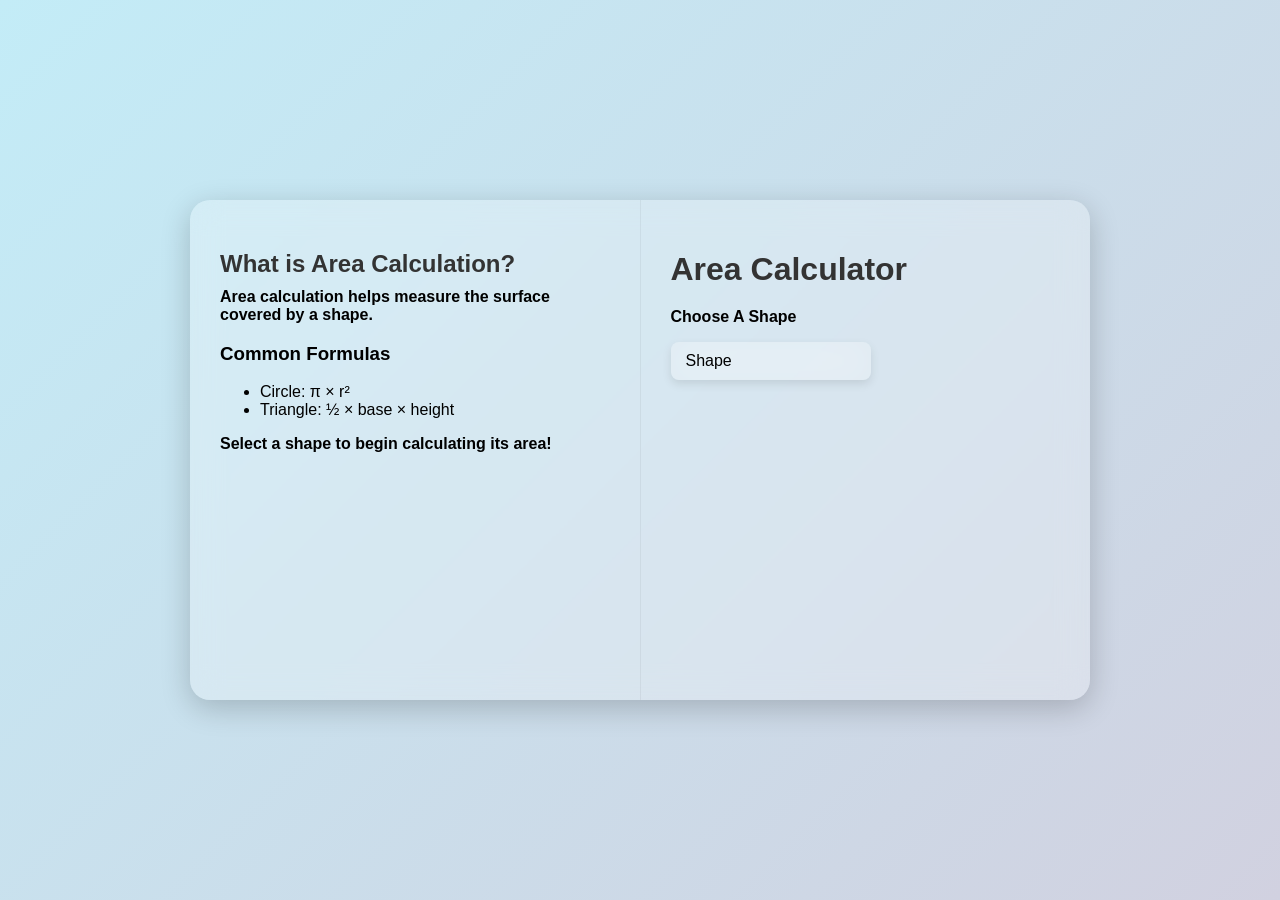
==== index.html @ 14c2d54d "first commit" ====
<!DOCTYPE html>
<html lang="en">
  <head>
    <meta charset="UTF-8" />
    <meta name="viewport" content="width=device-width, initial-scale=1.0" />
    <title>Modern Design</title>
    <style>
      body {
        margin: 0;
        padding: 0;
        font-family: "Segoe UI", sans-serif;
        background: linear-gradient(135deg, #c3ecf7, #d1d1e0);
        height: 100vh;
        display: flex;
        align-items: center;
        justify-content: center;
      }

      .container {
        display: flex;
        width: 900px;
        max-width: 95%;
        height: 500px;
        background: rgba(255, 255, 255, 0.25);
        border-radius: 20px;
        box-shadow: 0 8px 30px rgba(0, 0, 0, 0.2);
        backdrop-filter: blur(15px);
        overflow: hidden;
      }

      .left,
      .right {
        flex: 1;
        padding: 30px;
        box-sizing: border-box;
        overflow-y: auto;
      }

      .left {
        border-right: 1px solid rgba(0, 0, 0, 0.05);
      }

      .left h2 {
        margin-bottom: 10px;
        color: #333;
      }

      .left p,
      .left li {
        font-size: 16px;
        color: #000;
      }

      h1 {
        color: #333;
        margin-bottom: 20px;
      }

      .custom-dropdown {
        width: 200px;
        position: relative;
        font-family: sans-serif;
      }

      .selected {
        padding: 10px 40px 10px 15px;
        border-radius: 8px;
        border: none;
        outline: none;
        font-size: 16px;
        appearance: none;
        background: rgba(255, 255, 255, 0.2);
        backdrop-filter: blur(20px);
        box-shadow: 0 4px 10px rgba(0, 0, 0, 0.1);
      }

      .dropdown {
        position: absolute;
        top: 110%;
        left: 0;
        width: 100%;
        background: rgba(255, 255, 255, 0.3);
        backdrop-filter: blur(30px);
        border: 1px solid #ccc;
        border-radius: 8px;
        box-shadow: 0 2px 10px rgba(0, 0, 0, 0.2);
        z-index: 10;
      }

      .dropdown div {
        padding: 10px;
        cursor: pointer;
        transition: background 0.3s ease;
      }

      .dropdown div:hover {
        background-color: rgba(0, 128, 255, 0.3); /* ✅ Custom hover color */
      }

      .hidden {
        display: none;
      }
      input,
      button {
        width: 100%;
        box-sizing: border-box;
        padding: 10px;
        border-radius: 10px;
        border: none;
        outline: none;
        margin: 5px 0;
        font-size: 16px;
        background: rgba(255, 255, 255, 0.3);
      }

      button {
        cursor: pointer;
        background-color: #77aeb450;
        backdrop-filter: blur(10px);
        border: 1px solid rgba(255, 255, 255, 0.2);
        color: #000;
        transition: all 0.3s ease;
      }

      button:hover {
        background-color: rgba(0, 128, 255, 0.3);
      }

      #circleForm,
      #triangleForm,
      select {
        background: rgba(255, 255, 255, 0.2);
        backdrop-filter: blur(15px);
        border-radius: 20px;
        padding: 20px;
        box-shadow: 0 8px 20px rgba(0, 0, 0, 0.1);
        width: 100%;
        max-width: 350px;
        text-align: center;
        margin: 20px auto 0 auto;
        box-sizing: border-box;
      }

      label {
        display: block;
        margin-top: 10px;
        font-weight: bold;
      }

      p {
        margin-top: 10px;
        color: #000;
        font-weight: bold;
      }
      @media (max-width: 768px) {
        .container {
          flex-direction: column;
          height: auto;
          width: 100%;
          margin: 20px;
        }

        .left,
        .right {
          width: 100%;
          padding: 20px;
        }

        #circleForm,
        #triangleForm {
          width: 100%;
        }

        .custom-dropdown {
          width: 100%;
        }
      }
    </style>
  </head>
  <body>
    <div class="container">
      <div class="left">
        <h2>What is Area Calculation?</h2>
        <p>Area calculation helps measure the surface covered by a shape.</p>
        <h3>Common Formulas</h3>
        <ul>
          <li>Circle: π × r²</li>
          <li>Triangle: ½ × base × height</li>
        </ul>
        <p>Select a shape to begin calculating its area!</p>
      </div>

      <div class="right">
        <h1>Area Calculator</h1>
        <p>Choose A Shape</p>
        <div class="custom-dropdown">
          <div class="selected" id="selectedOption" onclick="toggleDropdown()">
            Shape
          </div>
          <div class="dropdown hidden" id="dropdownMenu">
            <div onclick="selectShape('circle')">Circle</div>
            <div onclick="selectShape('triangle')">Triangle</div>
          </div>
        </div>

        <!-- Circle Form -->
        <div id="circleForm" class="hidden">
          <label for="circleRadius">Radius</label>
          <input type="number" id="circleRadius" placeholder="Enter radius" />
          <button onclick="calculateCircleArea()">Calculate Circle Area</button>
          <button onclick="clearCircleForm()">Clear</button>
          <p id="circleResult"></p>
        </div>

        <!-- Triangle Form -->
        <div id="triangleForm" class="hidden">
          <label for="triangleBase">Base</label>
          <input type="number" id="triangleBase" placeholder="Enter base" />
          <label for="triangleHeight">Height</label>
          <input type="number" id="triangleHeight" placeholder="Enter height" />
          <button onclick="calculateTriangleArea()">
            Calculate Triangle Area
          </button>
          <button onclick="clearTriangleForm()">Clear</button>
          <p id="triangleResult"></p>
        </div>
      </div>
    </div>

    <script>
      function toggleDropdown() {
        const dropdown = document.getElementById("dropdownMenu");
        dropdown.classList.toggle("hidden");
      }

      function selectShape(shape) {
        document.getElementById("selectedOption").textContent =
          shape.charAt(0).toUpperCase() + shape.slice(1);
        document.getElementById("dropdownMenu").classList.add("hidden");

        document.getElementById("circleForm").classList.add("hidden");
        document.getElementById("triangleForm").classList.add("hidden");

        if (shape === "circle") {
          document.getElementById("circleForm").classList.remove("hidden");
        } else if (shape === "triangle") {
          document.getElementById("triangleForm").classList.remove("hidden");
        }
      }

      function getCircleArea(radius) {
        return Math.PI * radius * radius;
      }

      function calculateCircleArea() {
        const radius = parseFloat(
          document.getElementById("circleRadius").value
        );
        if (isNaN(radius) || radius <= 0) {
          document.getElementById("circleResult").textContent =
            "Please enter a valid radius.";
          return;
        }
        const area = getCircleArea(radius);
        document.getElementById(
          "circleResult"
        ).textContent = `Area of Circle = ${area.toFixed(2)} square units.`;
      }

      function getTriangleArea(base, height) {
        return 0.5 * base * height;
      }

      function calculateTriangleArea() {
        const base = parseFloat(document.getElementById("triangleBase").value);
        const height = parseFloat(
          document.getElementById("triangleHeight").value
        );

        if (isNaN(base) || isNaN(height) || base <= 0 || height <= 0) {
          document.getElementById("triangleResult").textContent =
            "Please enter valid base and height.";
          return;
        }

        const area = getTriangleArea(base, height);
        document.getElementById(
          "triangleResult"
        ).textContent = `Area of Triangle = ${area.toFixed(2)} square units.`;
      }

      function clearCircleForm() {
        document.getElementById("circleRadius").value = "";
        document.getElementById("circleResult").textContent = "";
      }

      function clearTriangleForm() {
        document.getElementById("triangleBase").value = "";
        document.getElementById("triangleHeight").value = "";
        document.getElementById("triangleResult").textContent = "";
      }
    </script>
  </body>
</html>
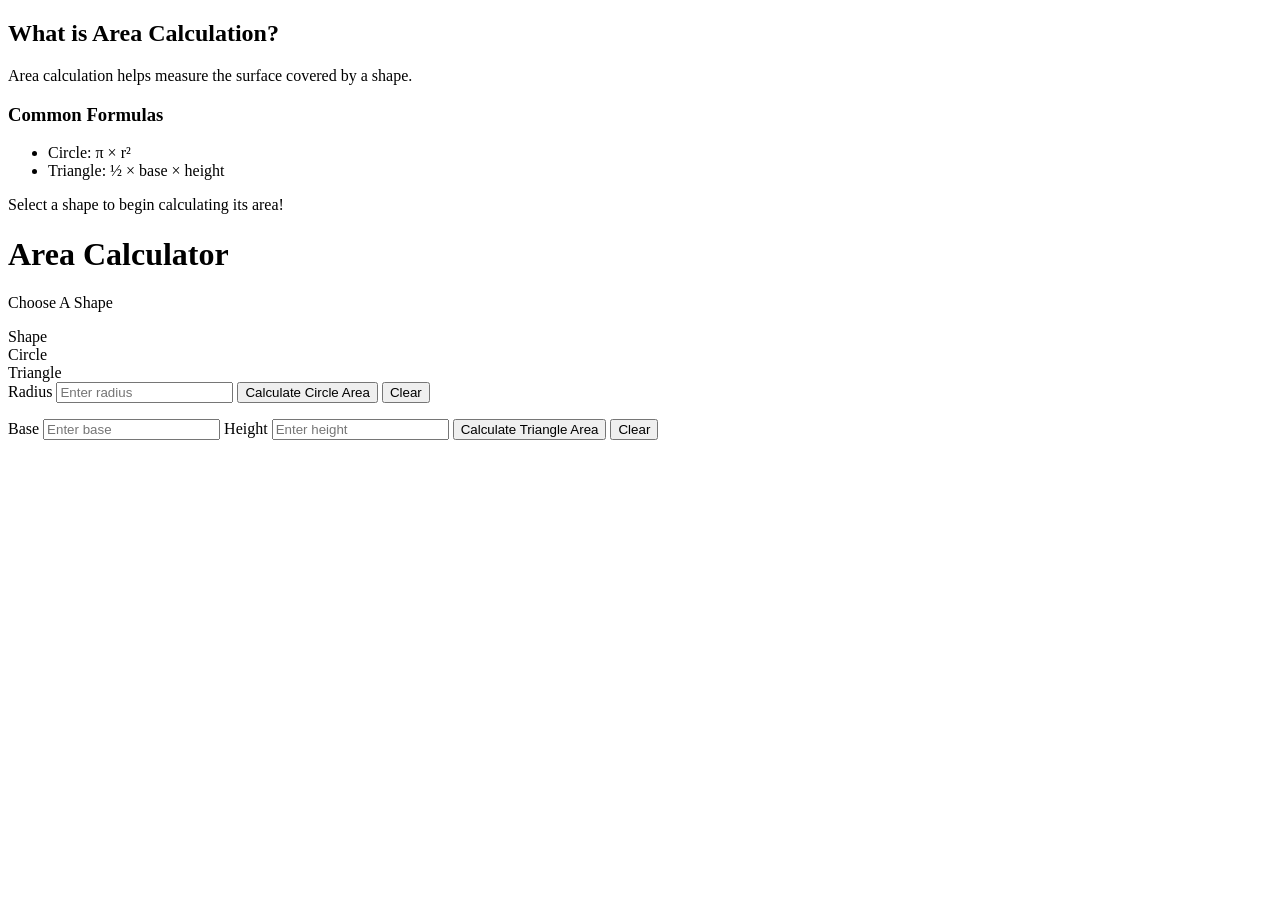
==== commit e747ec19: "adding css" ====
--- a/index.html
+++ b/index.html
@@ -3,179 +3,9 @@
   <head>
     <meta charset="UTF-8" />
     <meta name="viewport" content="width=device-width, initial-scale=1.0" />
+    <link rel="stylesheet" href="styles.css" />
     <title>Modern Design</title>
-    <style>
-      body {
-        margin: 0;
-        padding: 0;
-        font-family: "Segoe UI", sans-serif;
-        background: linear-gradient(135deg, #c3ecf7, #d1d1e0);
-        height: 100vh;
-        display: flex;
-        align-items: center;
-        justify-content: center;
-      }
-
-      .container {
-        display: flex;
-        width: 900px;
-        max-width: 95%;
-        height: 500px;
-        background: rgba(255, 255, 255, 0.25);
-        border-radius: 20px;
-        box-shadow: 0 8px 30px rgba(0, 0, 0, 0.2);
-        backdrop-filter: blur(15px);
-        overflow: hidden;
-      }
-
-      .left,
-      .right {
-        flex: 1;
-        padding: 30px;
-        box-sizing: border-box;
-        overflow-y: auto;
-      }
-
-      .left {
-        border-right: 1px solid rgba(0, 0, 0, 0.05);
-      }
-
-      .left h2 {
-        margin-bottom: 10px;
-        color: #333;
-      }
-
-      .left p,
-      .left li {
-        font-size: 16px;
-        color: #000;
-      }
-
-      h1 {
-        color: #333;
-        margin-bottom: 20px;
-      }
-
-      .custom-dropdown {
-        width: 200px;
-        position: relative;
-        font-family: sans-serif;
-      }
-
-      .selected {
-        padding: 10px 40px 10px 15px;
-        border-radius: 8px;
-        border: none;
-        outline: none;
-        font-size: 16px;
-        appearance: none;
-        background: rgba(255, 255, 255, 0.2);
-        backdrop-filter: blur(20px);
-        box-shadow: 0 4px 10px rgba(0, 0, 0, 0.1);
-      }
-
-      .dropdown {
-        position: absolute;
-        top: 110%;
-        left: 0;
-        width: 100%;
-        background: rgba(255, 255, 255, 0.3);
-        backdrop-filter: blur(30px);
-        border: 1px solid #ccc;
-        border-radius: 8px;
-        box-shadow: 0 2px 10px rgba(0, 0, 0, 0.2);
-        z-index: 10;
-      }
-
-      .dropdown div {
-        padding: 10px;
-        cursor: pointer;
-        transition: background 0.3s ease;
-      }
-
-      .dropdown div:hover {
-        background-color: rgba(0, 128, 255, 0.3); /* ✅ Custom hover color */
-      }
-
-      .hidden {
-        display: none;
-      }
-      input,
-      button {
-        width: 100%;
-        box-sizing: border-box;
-        padding: 10px;
-        border-radius: 10px;
-        border: none;
-        outline: none;
-        margin: 5px 0;
-        font-size: 16px;
-        background: rgba(255, 255, 255, 0.3);
-      }
-
-      button {
-        cursor: pointer;
-        background-color: #77aeb450;
-        backdrop-filter: blur(10px);
-        border: 1px solid rgba(255, 255, 255, 0.2);
-        color: #000;
-        transition: all 0.3s ease;
-      }
-
-      button:hover {
-        background-color: rgba(0, 128, 255, 0.3);
-      }
-
-      #circleForm,
-      #triangleForm,
-      select {
-        background: rgba(255, 255, 255, 0.2);
-        backdrop-filter: blur(15px);
-        border-radius: 20px;
-        padding: 20px;
-        box-shadow: 0 8px 20px rgba(0, 0, 0, 0.1);
-        width: 100%;
-        max-width: 350px;
-        text-align: center;
-        margin: 20px auto 0 auto;
-        box-sizing: border-box;
-      }
-
-      label {
-        display: block;
-        margin-top: 10px;
-        font-weight: bold;
-      }
-
-      p {
-        margin-top: 10px;
-        color: #000;
-        font-weight: bold;
-      }
-      @media (max-width: 768px) {
-        .container {
-          flex-direction: column;
-          height: auto;
-          width: 100%;
-          margin: 20px;
-        }
-
-        .left,
-        .right {
-          width: 100%;
-          padding: 20px;
-        }
-
-        #circleForm,
-        #triangleForm {
-          width: 100%;
-        }
-
-        .custom-dropdown {
-          width: 100%;
-        }
-      }
-    </style>
+    
   </head>
   <body>
     <div class="container">
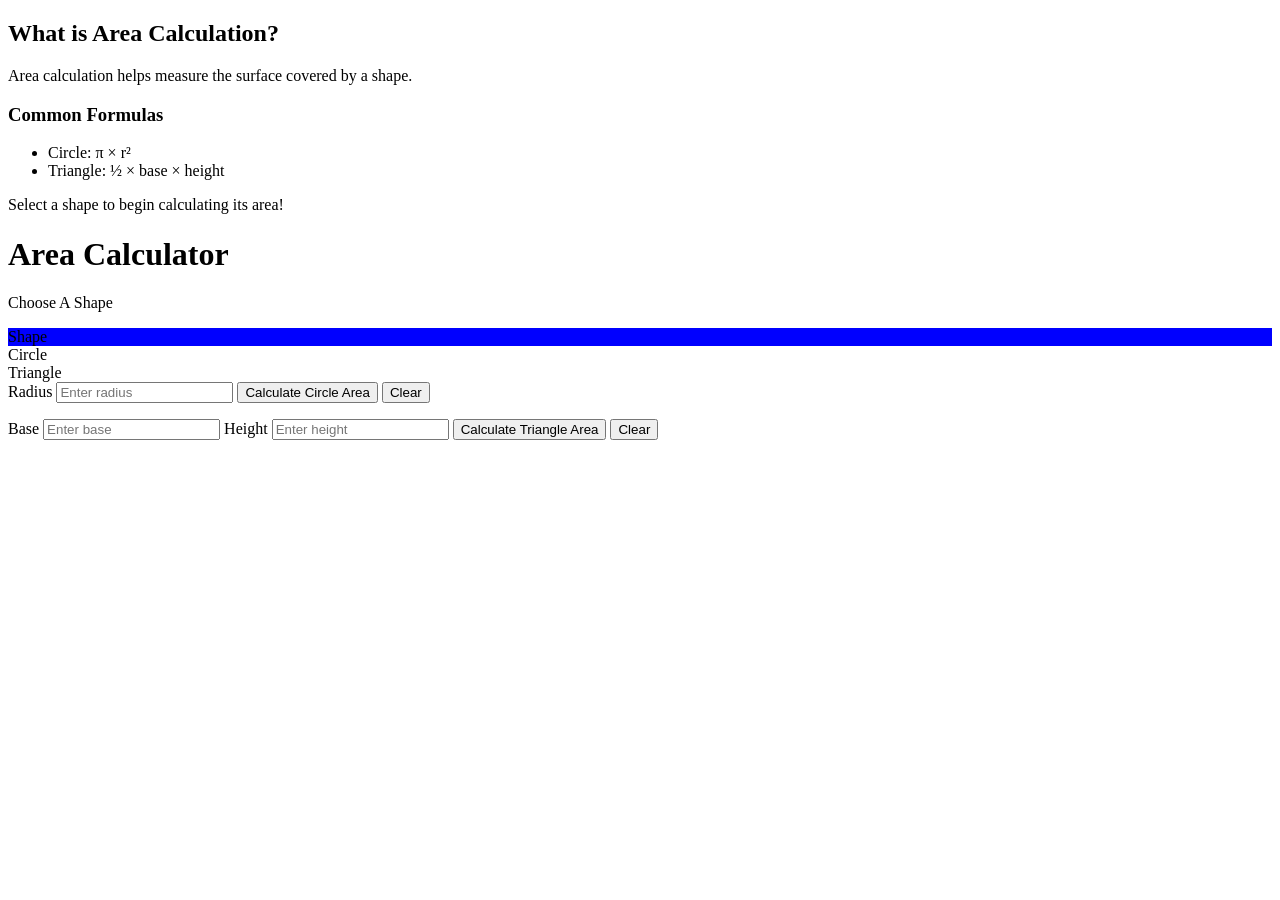
==== commit f63cae85: "styling div" ====
--- a/index.html
+++ b/index.html
@@ -24,7 +24,7 @@
         <h1>Area Calculator</h1>
         <p>Choose A Shape</p>
         <div class="custom-dropdown">
-          <div class="selected" id="selectedOption" onclick="toggleDropdown()">
+          <div class="selected" style="background-color: blue;" id="selectedOption" onclick="toggleDropdown()">
             Shape
           </div>
           <div class="dropdown hidden" id="dropdownMenu">
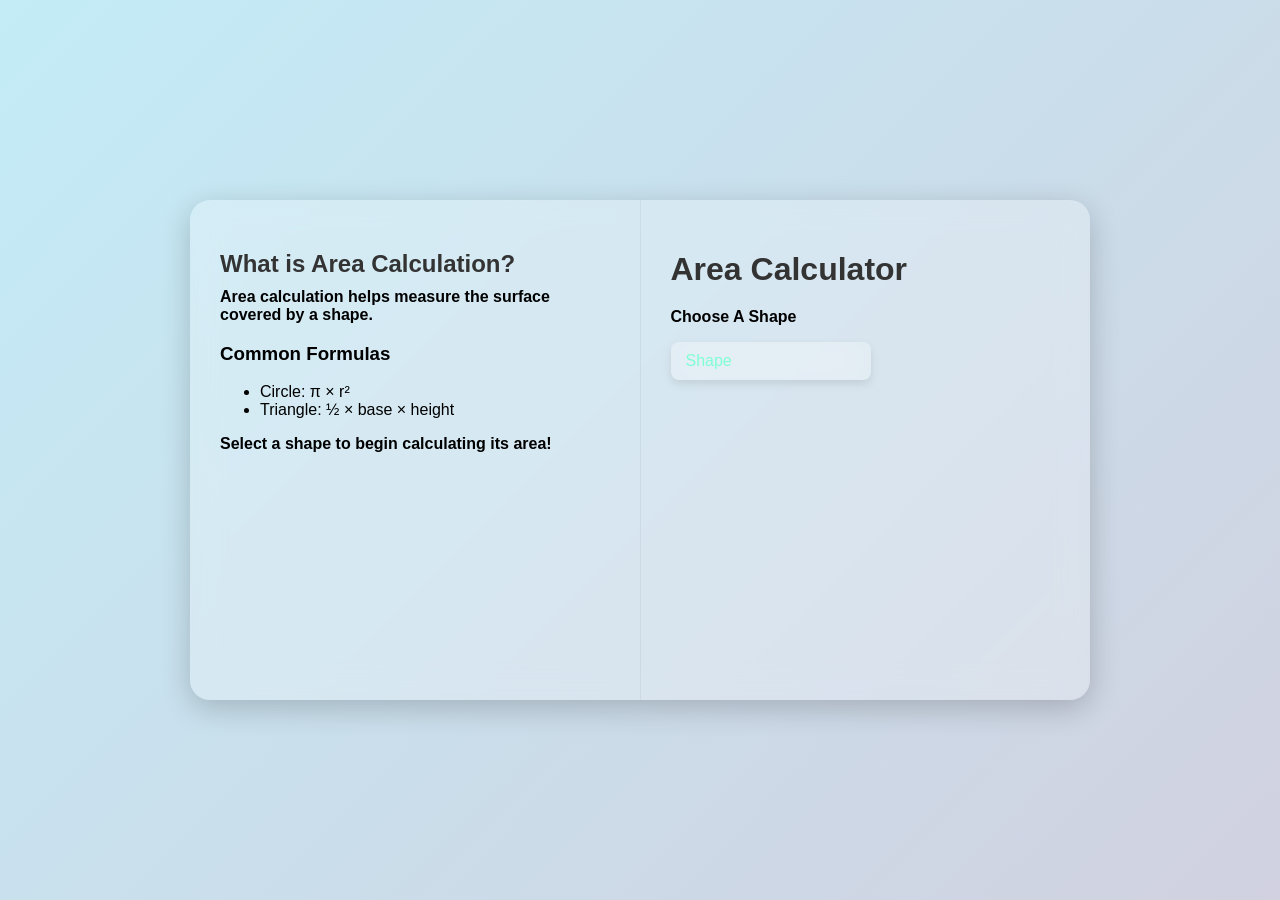
==== commit e55fd189: "th" ====
--- a/index.html
+++ b/index.html
@@ -3,9 +3,179 @@
   <head>
     <meta charset="UTF-8" />
     <meta name="viewport" content="width=device-width, initial-scale=1.0" />
-    <link rel="stylesheet" href="styles.css" />
     <title>Modern Design</title>
-    
+    <style>
+      body {
+        margin: 0;
+        padding: 0;
+        font-family: "Segoe UI", sans-serif;
+        background: linear-gradient(135deg, #c3ecf7, #d1d1e0);
+        height: 100vh;
+        display: flex;
+        align-items: center;
+        justify-content: center;
+      }
+
+      .container {
+        display: flex;
+        width: 900px;
+        max-width: 95%;
+        height: 500px;
+        background: rgba(255, 255, 255, 0.25);
+        border-radius: 20px;
+        box-shadow: 0 8px 30px rgba(0, 0, 0, 0.2);
+        backdrop-filter: blur(15px);
+        overflow: hidden;
+      }
+
+      .left,
+      .right {
+        flex: 1;
+        padding: 30px;
+        box-sizing: border-box;
+        overflow-y: auto;
+      }
+
+      .left {
+        border-right: 1px solid rgba(0, 0, 0, 0.05);
+      }
+
+      .left h2 {
+        margin-bottom: 10px;
+        color: #333;
+      }
+
+      .left p,
+      .left li {
+        font-size: 16px;
+        color: #000;
+      }
+
+      h1 {
+        color: #333;
+        margin-bottom: 20px;
+      }
+
+      .custom-dropdown {
+        width: 200px;
+        position: relative;
+        font-family: sans-serif;
+      }
+
+      .selected {
+        padding: 10px 40px 10px 15px;
+        border-radius: 8px;
+        border: none;
+        outline: none;
+        font-size: 16px;
+        appearance: none;
+        background: rgba(255, 255, 255, 0.2);
+        backdrop-filter: blur(20px);
+        box-shadow: 0 4px 10px rgba(0, 0, 0, 0.1);
+      }
+
+      .dropdown {
+        position: absolute;
+        top: 110%;
+        left: 0;
+        width: 100%;
+        background: rgba(255, 255, 255, 0.3);
+        backdrop-filter: blur(30px);
+        border: 1px solid #ccc;
+        border-radius: 8px;
+        box-shadow: 0 2px 10px rgba(0, 0, 0, 0.2);
+        z-index: 10;
+      }
+
+      .dropdown div {
+        padding: 10px;
+        cursor: pointer;
+        transition: background 0.3s ease;
+      }
+
+      .dropdown div:hover {
+        background-color: rgba(0, 128, 255, 0.3); /* ✅ Custom hover color */
+      }
+
+      .hidden {
+        display: none;
+      }
+      input,
+      button {
+        width: 100%;
+        box-sizing: border-box;
+        padding: 10px;
+        border-radius: 10px;
+        border: none;
+        outline: none;
+        margin: 5px 0;
+        font-size: 16px;
+        background: rgba(255, 255, 255, 0.3);
+      }
+
+      button {
+        cursor: pointer;
+        background-color: #77aeb450;
+        backdrop-filter: blur(10px);
+        border: 1px solid rgba(255, 255, 255, 0.2);
+        color: #000;
+        transition: all 0.3s ease;
+      }
+
+      button:hover {
+        background-color: rgba(0, 128, 255, 0.3);
+      }
+
+      #circleForm,
+      #triangleForm,
+      select {
+        background: rgba(255, 255, 255, 0.2);
+        backdrop-filter: blur(15px);
+        border-radius: 20px;
+        padding: 20px;
+        box-shadow: 0 8px 20px rgba(0, 0, 0, 0.1);
+        width: 100%;
+        max-width: 350px;
+        text-align: center;
+        margin: 20px auto 0 auto;
+        box-sizing: border-box;
+      }
+
+      label {
+        display: block;
+        margin-top: 10px;
+        font-weight: bold;
+      }
+
+      p {
+        margin-top: 10px;
+        color: #000;
+        font-weight: bold;
+      }
+      @media (max-width: 768px) {
+        .container {
+          flex-direction: column;
+          height: auto;
+          width: 100%;
+          margin: 20px;
+        }
+
+        .left,
+        .right {
+          width: 100%;
+          padding: 20px;
+        }
+
+        #circleForm,
+        #triangleForm {
+          width: 100%;
+        }
+
+        .custom-dropdown {
+          width: 100%;
+        }
+      }
+    </style>
   </head>
   <body>
     <div class="container">
@@ -24,7 +194,12 @@
         <h1>Area Calculator</h1>
         <p>Choose A Shape</p>
         <div class="custom-dropdown">
-          <div class="selected" style="background-color: blue;" id="selectedOption" onclick="toggleDropdown()">
+          <div
+            class="selected"
+            id="selectedOption"
+            style="color: aquamarine !important"
+            onclick="toggleDropdown()"
+          >
             Shape
           </div>
           <div class="dropdown hidden" id="dropdownMenu">
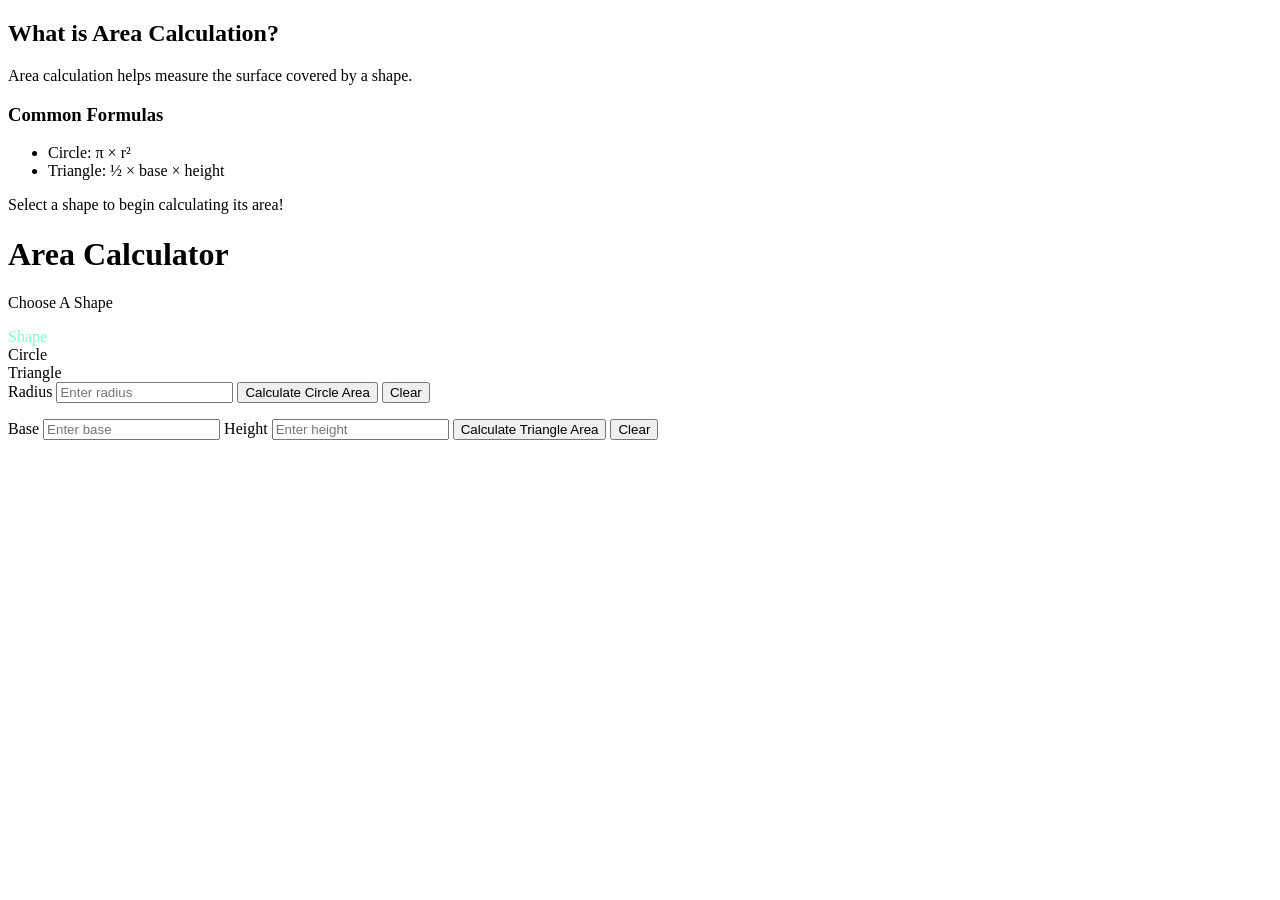
==== commit 27b1f1d8: "th" ====
--- a/index.html
+++ b/index.html
@@ -3,179 +3,9 @@
   <head>
     <meta charset="UTF-8" />
     <meta name="viewport" content="width=device-width, initial-scale=1.0" />
+    <link rel="stylesheet" href="styles.css" />
     <title>Modern Design</title>
-    <style>
-      body {
-        margin: 0;
-        padding: 0;
-        font-family: "Segoe UI", sans-serif;
-        background: linear-gradient(135deg, #c3ecf7, #d1d1e0);
-        height: 100vh;
-        display: flex;
-        align-items: center;
-        justify-content: center;
-      }
-
-      .container {
-        display: flex;
-        width: 900px;
-        max-width: 95%;
-        height: 500px;
-        background: rgba(255, 255, 255, 0.25);
-        border-radius: 20px;
-        box-shadow: 0 8px 30px rgba(0, 0, 0, 0.2);
-        backdrop-filter: blur(15px);
-        overflow: hidden;
-      }
-
-      .left,
-      .right {
-        flex: 1;
-        padding: 30px;
-        box-sizing: border-box;
-        overflow-y: auto;
-      }
-
-      .left {
-        border-right: 1px solid rgba(0, 0, 0, 0.05);
-      }
-
-      .left h2 {
-        margin-bottom: 10px;
-        color: #333;
-      }
-
-      .left p,
-      .left li {
-        font-size: 16px;
-        color: #000;
-      }
-
-      h1 {
-        color: #333;
-        margin-bottom: 20px;
-      }
-
-      .custom-dropdown {
-        width: 200px;
-        position: relative;
-        font-family: sans-serif;
-      }
-
-      .selected {
-        padding: 10px 40px 10px 15px;
-        border-radius: 8px;
-        border: none;
-        outline: none;
-        font-size: 16px;
-        appearance: none;
-        background: rgba(255, 255, 255, 0.2);
-        backdrop-filter: blur(20px);
-        box-shadow: 0 4px 10px rgba(0, 0, 0, 0.1);
-      }
-
-      .dropdown {
-        position: absolute;
-        top: 110%;
-        left: 0;
-        width: 100%;
-        background: rgba(255, 255, 255, 0.3);
-        backdrop-filter: blur(30px);
-        border: 1px solid #ccc;
-        border-radius: 8px;
-        box-shadow: 0 2px 10px rgba(0, 0, 0, 0.2);
-        z-index: 10;
-      }
-
-      .dropdown div {
-        padding: 10px;
-        cursor: pointer;
-        transition: background 0.3s ease;
-      }
-
-      .dropdown div:hover {
-        background-color: rgba(0, 128, 255, 0.3); /* ✅ Custom hover color */
-      }
-
-      .hidden {
-        display: none;
-      }
-      input,
-      button {
-        width: 100%;
-        box-sizing: border-box;
-        padding: 10px;
-        border-radius: 10px;
-        border: none;
-        outline: none;
-        margin: 5px 0;
-        font-size: 16px;
-        background: rgba(255, 255, 255, 0.3);
-      }
-
-      button {
-        cursor: pointer;
-        background-color: #77aeb450;
-        backdrop-filter: blur(10px);
-        border: 1px solid rgba(255, 255, 255, 0.2);
-        color: #000;
-        transition: all 0.3s ease;
-      }
-
-      button:hover {
-        background-color: rgba(0, 128, 255, 0.3);
-      }
-
-      #circleForm,
-      #triangleForm,
-      select {
-        background: rgba(255, 255, 255, 0.2);
-        backdrop-filter: blur(15px);
-        border-radius: 20px;
-        padding: 20px;
-        box-shadow: 0 8px 20px rgba(0, 0, 0, 0.1);
-        width: 100%;
-        max-width: 350px;
-        text-align: center;
-        margin: 20px auto 0 auto;
-        box-sizing: border-box;
-      }
-
-      label {
-        display: block;
-        margin-top: 10px;
-        font-weight: bold;
-      }
-
-      p {
-        margin-top: 10px;
-        color: #000;
-        font-weight: bold;
-      }
-      @media (max-width: 768px) {
-        .container {
-          flex-direction: column;
-          height: auto;
-          width: 100%;
-          margin: 20px;
-        }
-
-        .left,
-        .right {
-          width: 100%;
-          padding: 20px;
-        }
-
-        #circleForm,
-        #triangleForm {
-          width: 100%;
-        }
-
-        .custom-dropdown {
-          width: 100%;
-        }
-      }
-    </style>
+    
   </head>
   <body>
     <div class="container">
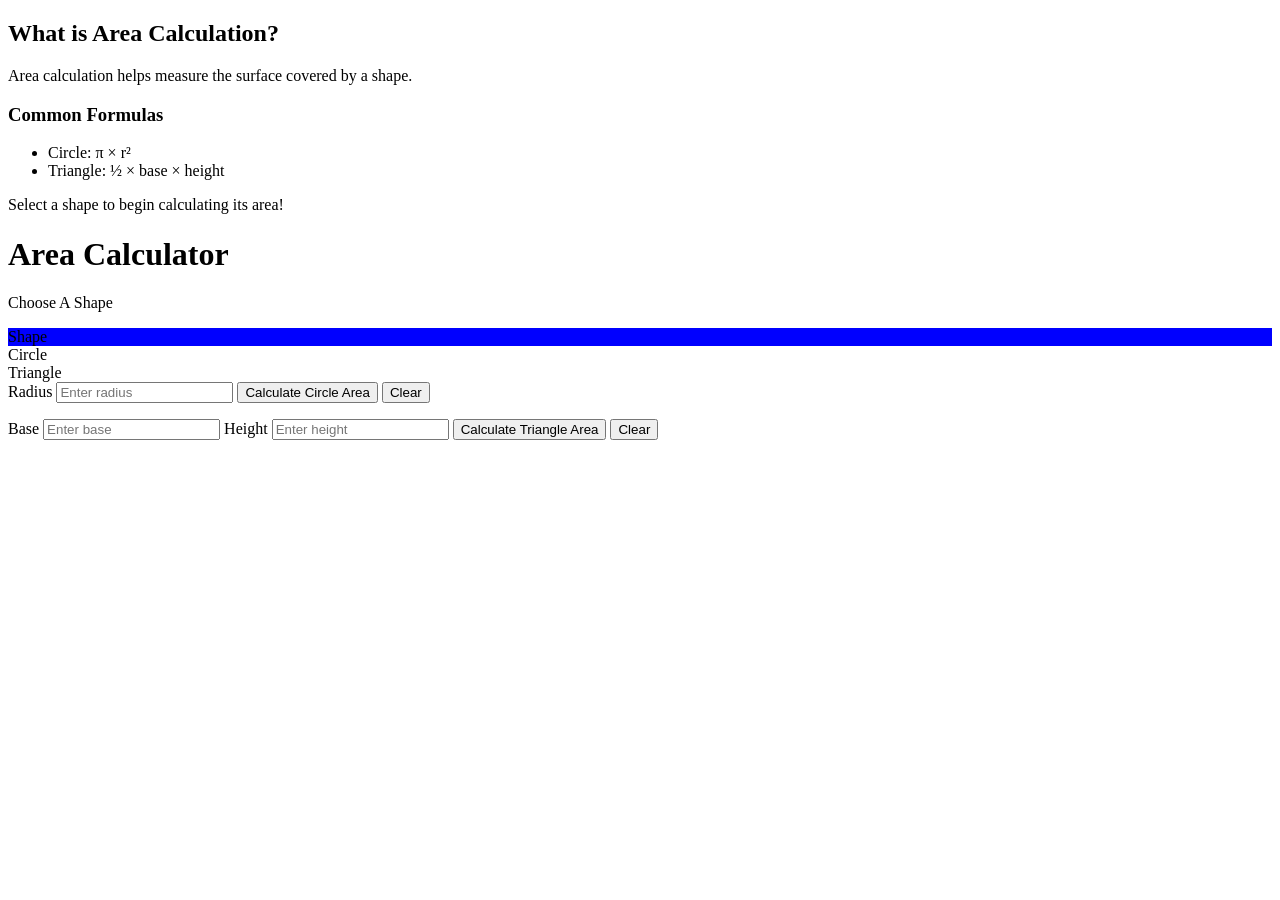
==== commit 4ab754ba: "Merge f63cae858528d00a0a7e8b85c39c9794645fa983 into 08d6f69447019517c56bd5db19a191259c63215d" ====
--- a/index.html
+++ b/index.html
@@ -24,12 +24,7 @@
         <h1>Area Calculator</h1>
         <p>Choose A Shape</p>
         <div class="custom-dropdown">
-          <div
-            class="selected"
-            id="selectedOption"
-            style="color: aquamarine !important"
-            onclick="toggleDropdown()"
-          >
+          <div class="selected" style="background-color: blue;" id="selectedOption" onclick="toggleDropdown()">
             Shape
           </div>
           <div class="dropdown hidden" id="dropdownMenu">
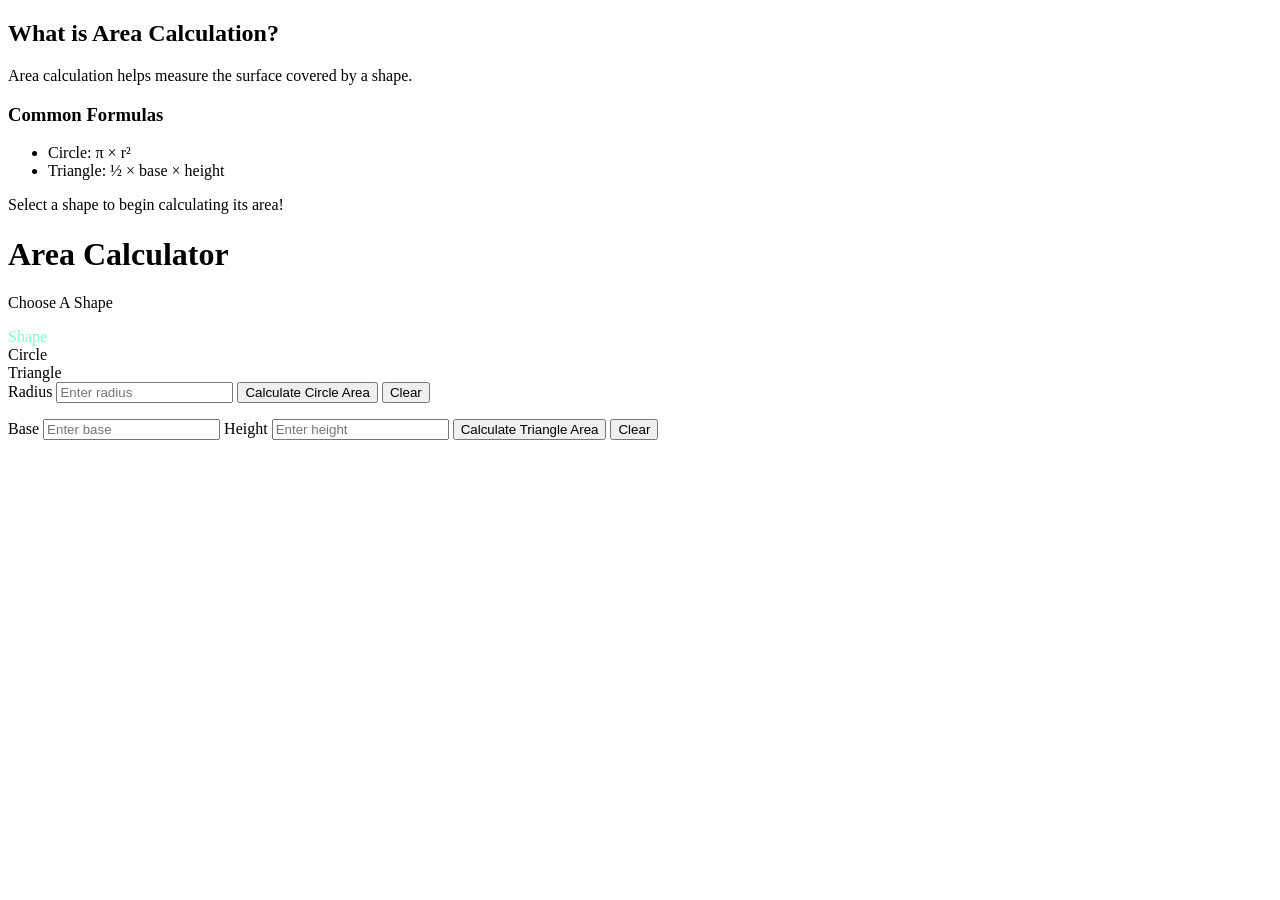
==== commit 163af7f5: "div" ====
--- a/index.html
+++ b/index.html
@@ -5,7 +5,6 @@
     <meta name="viewport" content="width=device-width, initial-scale=1.0" />
     <link rel="stylesheet" href="styles.css" />
     <title>Modern Design</title>
-    
   </head>
   <body>
     <div class="container">
@@ -24,7 +23,12 @@
         <h1>Area Calculator</h1>
         <p>Choose A Shape</p>
         <div class="custom-dropdown">
-          <div class="selected" style="background-color: blue;" id="selectedOption" onclick="toggleDropdown()">
+          <div
+            style="color: aquamarine !important"
+            class="selected"
+            id="selectedOption"
+            onclick="toggleDropdown()"
+          >
             Shape
           </div>
           <div class="dropdown hidden" id="dropdownMenu">
